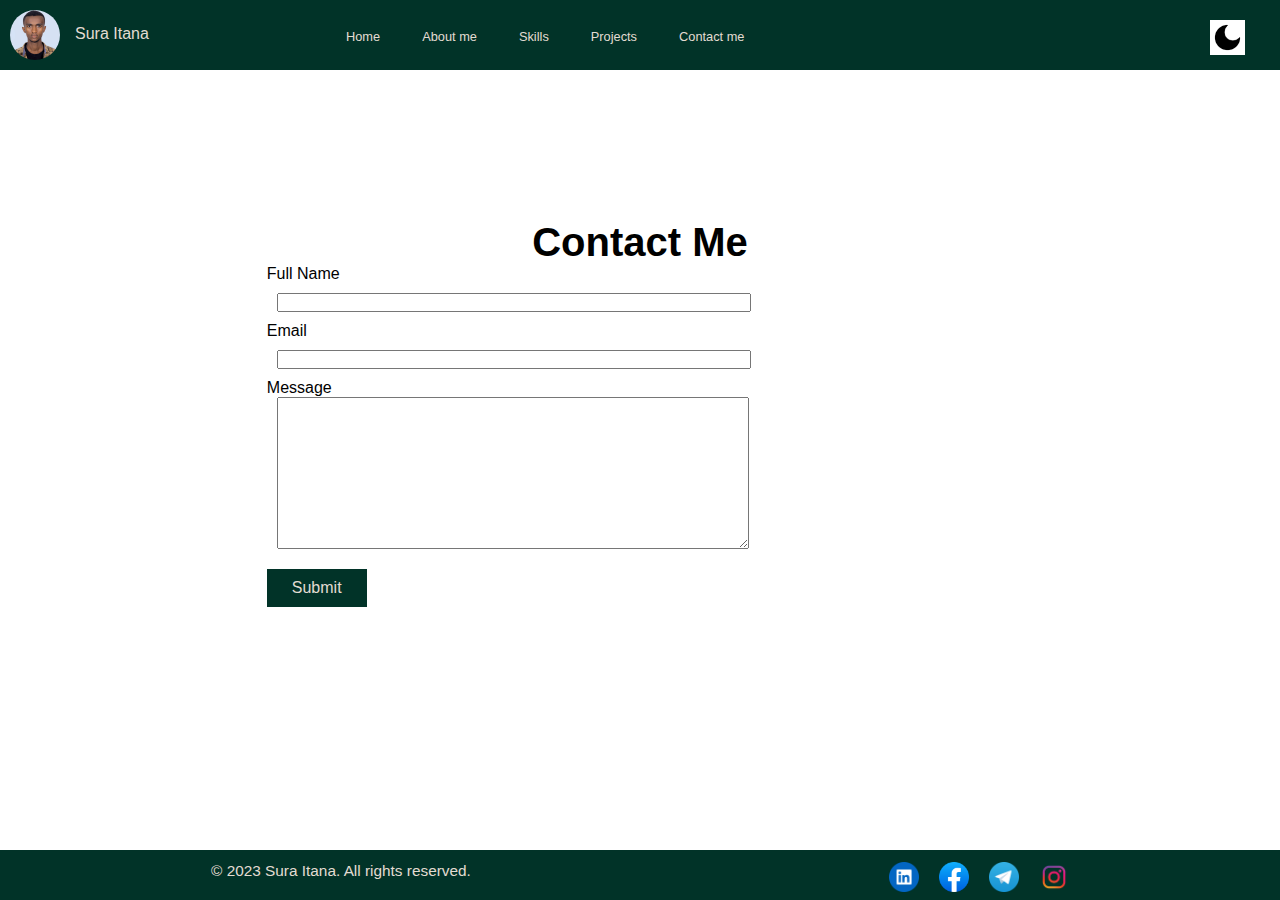
==== Contact.html @ 055277bd "publish" ====
<!DOCTYPE html>
<html lang="en">

<head>
    <meta charset="UTF-8">
    <meta name="viewport" content="width=device-width, initial-scale=1.0">
    <title>Contact</title>
    <link rel="stylesheet" href="css/styles.css">
    <script src="js/myjs.js" defer></script>
</head>

<body>
    <header>
        <div id="mylogo">
            <img id='logo' src="images/Screenshot_20221011-222046_Lightroom(1).jpg" alt="logo">
            <p>Sura Itana</p>
        </div>


        <nav id="navigation">
            <div>
                <div class="Normal-menu">
                    <a href="index.html">Home</a>
                    <a href="about.html">About me</a>
                    <a href="skills.html">Skills</a>
                    <a href="projects.html">Projects</a>
                    <a href="contact.html">Contact me</a>
                </div>
                <div class="dropdown">
                    <a href="index.html">Home</a>
                    <div class="dropdown-menu">
                        <a href="about.html">About me</a>
                        <a href="skills.html">Skills</a>
                        <a href="projects.html">Projects</a>
                        <a href="contact.html">Contact me</a>
                    </div>
                </div>


            </div>
        </nav>
        <div id="ni">
            <button id="NightMode"><img src="images/icons/darkmodepng.png" alt="NightMode"></button>
            <button id="BrightMode"><img src="images/icons/brightModepng.png" alt="BrightMode"></button>
        </div>




    </header>
    <main class="contact">
        <h1>Contact Me</h1>
        <form id="contactForm">
            <p>Full Name</p>
            <input type="text" name="name">
            <p>Email</p>
            <input type="email" name="email">
            <p>Message</p>
            <textarea name="message" id="message" cols="30" rows="10"></textarea>
            <button id="submit" onclick="sendEmail(event)">Submit</button>
        </form>
    </main>
    <footer>
        <div class="social-media">
            <a href="https://www.linkedin.com/in/surraa-i/"><img src="images/icons/inkedin.png" alt="LinkedIn"></a>
            <a href="https://www.facebook.com/sura.itana.1"><img src="images/icons/2021_Facebook_icon.svg.png" alt="Facebook"></a>
            <a href="https://t.me/surraa777"><img src="images/icons/Telegram_logo.svg.png" alt="telegram"></a>
            <a href="https://www.instagram.com/suraitana/"><img src="images/icons/instagram.png" alt="Instagram"></a>

        </div>
        <p>&copy; 2023 Sura Itana. All rights reserved.</p>
    </footer>
</body>

</html>
---- css/styles.css ----
:root {
    --bright: #e3dcd2;
    --orange: #cc8b65;
    --dark-blue: #013328;
    --dark-black: #100c0d;
}


/* Bright mode styles */

body.bright-mode {
    background-color: #fff;
    color: #111;
}

#navigation.bright-mode a {
    color: #111;
}

#navigation.bright-mode a:hover {
    background-color: #111;
    color: #fff;
}

header.bright-mode {
    background-color: #f1f1f1;
}

footer.bright-mode {
    background-color: #f1f1f1;
}


/* Night mode styles */

body.night-mode {
    background-color: #111;
    color: #fff;
}

#navigation a {
    color: #fff;
}

#navigation a:hover {
    background-color: #fff;
    color: #111;
}

header {
    background-color: #333;
}

footer {
    background-color: #333;
}

* {
    margin: 0;
    padding: 0;
    font-family: Arial, Helvetica, sans-serif;
}


/*Home page*/

#mylogo {
    display: flex;
    margin: 10px;
    float: left;
}

#mylogo img {
    margin-top: 0;
}

#mylogo p {
    color: var(--orange);
    margin-top: 15px;
    display: none;
}

#logo {
    width: 50px;
    height: 50px;
    border-radius: 50%;
}

#navigation {
    text-align: center;
    position: relative;
}

#navigation a {
    margin-top: 15px;
    list-style: none;
    margin-left: 10px;
    display: block;
    float: left;
    position: relative;
}

#navigation a {
    text-decoration: none;
    color: var(--bright);
    text-align: center;
    padding: 14px 16px;
    display: block;
}

#navigation a:hover {
    background-color: var(--bright);
    color: var(--dark-black);
}

#navigation a:active {
    background-color: var(--orange);
    color: #100c0d;
}

header button {
    float: right;
    margin: 10px;
}

header button img {
    width: 35px;
    height: 35px;
}

#BrightMode {
    display: none;
}

header {
    width: 100%;
    height: 70px;
    background-color: var(--dark-blue);
    margin-bottom: 30px;
}

.wh {
    color: azure;
}

#banner h2 {
    font-size: 40px;
    margin-bottom: 50px;
}

#navigation .dropdown {
    display: block;
}

.Normal-menu {
    display: none;
}

#navigation .dropdown-menu {
    display: none;
    position: absolute;
    background-color: var(--dark-blue);
}

#navigation div.dropdown:hover>div.dropdown-menu {
    margin-left: 60px;
    margin-top: 60px;
    display: flex;
    flex-direction: column;
}


/*#navigation .dropdown-menu a {
    display: block;
}*/

#navigation .dropdown-menu a {
    display: block;
    color: var(--bright);
    text-decoration: none;
    width: max-content;
}

#navigation .dropdown-menu a:hover {
    background-color: var(--bright);
    color: var(--dark-black);
}


/*banner....*/

footer a img {
    width: 30px;
    height: 30px;
}

footer {
    margin-top: 10px;
    box-sizing: border-box;
    height: 50px;
    background-color: var(--dark-blue);
    display: flex;
    flex-direction: row-reverse;
    justify-content: space-around;
    flex-wrap: nowrap;
    padding: 12px;
    width: 100%;
    position: fixed;
    left: 0px;
    bottom: 0px;
}

footer p {
    color: var(--bright);
    font-size: 10px;
}

.social-media a {
    margin-left: 20px;
}

.social-media {
    display: flex;
    flex-wrap: nowrap;
}

#banner {
    padding-top: 300px;
    max-width: 100%;
    height: 700px;
    background-image: url('/src/images/Screenshot_20220704-215740_Lightroom.jpg');
    background-repeat: no-repeat;
    background-position: right;
    text-align: center;
}

#banner h1 {
    color: var(--orange);
    font-size: 100px;
}

button:hover {
    color: white;
}

button {
    background-color: var(--dark-blue);
    /* Green */
    border: none;
    color: var(--bright);
    padding: 10px 25px;
    text-align: center;
    text-decoration: none;
    display: inline-block;
    font-size: 16px;
}

button:hover {
    border: 2px solid yellow;
}

.Buttons {
    margin: 10px 100px;
}

main h1 {
    font-size: 40px;
    text-align: center;
}

aside p {
    margin: 10px 20px;
}

#aboutImg {
    max-width: 100%;
    display: none;
}

.skillsImg img {
    width: 80px;
    height: 100px;
    margin: 10px;
}

.skills {
    width: 100%;
    max-height: 500px;
    text-align: center;
    margin: 40px 0;
}

.skillsImg {
    margin: 30px auto;
    width: 300px;
    display: flex;
    flex-wrap: wrap;
    justify-content: center;
    align-items: center;
}

.contact {
    width: 300px;
    height: max-content;
    margin: 150px auto;
}

.contact input {
    width: 280px;
    margin: 10px;
}

.contact #message {
    width: 280px;
    overflow-wrap: normal;
    margin-left: 10px;
}

#projects {
    text-align: center;
}

#projects p {
    margin-top: 10px;
    margin-bottom: 30px;
    width: fit-content;
}

#projects img {
    max-width: 100%;
}

#contactForm {
    margin-left: 6vw;
}


/*tablets*/

@media screen and (min-width:481px) {
    header {
        display: grid;
        grid-template-columns: 2fr 5fr 1fr;
    }
    #navigation {
        display: inline-block;
        justify-content: space-around;
    }
    .dropdown {
        display: none;
        pointer-events: none;
    }
    #navigation .dropdown a {
        display: none;
    }
    .Normal-menu {
        display: flex;
        flex-shrink: 1;
        font-size: 1.2vw;
    }
    .hm {
        width: 100px;
        float: left;
    }
    .skillsImg {
        margin: 30px auto;
        width: 500px;
        height: auto;
        display: flex;
        flex-wrap: wrap;
        justify-content: center;
        align-items: center;
        gap: 2%;
    }
    .ProjectsContainer div {
        width: 45%;
        margin: 2%;
    }
    .ProjectsContainer {
        display: flex;
        flex-wrap: wrap;
    }
    .ProjectsContainer img {
        max-width: 100%;
        height: auto;
    }
    .aboutme-wrapper {
        display: flex;
        margin: 20px;
        justify-content: space-around;
        flex-wrap: wrap;
    }
    #aboutImg {
        display: block;
        max-width: 50vw;
    }
    .aboutme aside {
        max-width: 45%;
        font-size: 1.5vw;
    }
    .aboutme-wrapper {
        display: flex;
        flex-basis: auto;
    }
    .contact {
        width: 480px;
        height: max-content;
        margin: 150px auto;
    }
    .contact input {
        width: 470px;
        margin: 10px;
    }
    .contact #message {
        min-width: 470px;
        overflow-wrap: normal;
        margin-left: 10px;
    }
    footer p {
        color: var(--bright);
        font-size: 1.5vw;
    }
}


/*desktop*/

@media screen and (min-width:769px) {
    .Normal-menu {
        display: flex;
        flex-shrink: 1;
        font-size: 1vw;
    }
    footer p {
        color: var(--bright);
        font-size: 1.2vw;
    }
    #mylogo p {
        color: var(--bright);
        margin-top: 15px;
        margin-left: 15px;
        display: block;
    }
    .dropdown {
        display: none;
        pointer-events: none;
    }
    .dropdown-menu {
        display: none;
    }
    .contact {
        width: 900px;
        height: 500px;
    }
    #message {
        display: block;
        margin-bottom: 20px;
    }
    .ProjectsContainer div {
        width: 27%;
        margin: 2%;
    }
    .ProjectsContainer {
        display: flex;
    }
    .ProjectsContainer img {
        max-width: 100%;
        height: auto;
    }
}


/*mobile landscape*/

@media screen and (orientation: landscape) and (min-width:320px) and (max-width:769px) {
    #projects {
        text-align: center;
        margin: 10px 5%;
    }
    #projects div {
        display: block;
        width: 90%;
        margin: 10px auto;
    }
    #projects p {
        margin-top: 10px;
        margin-bottom: 30px;
        width: fit-content;
    }
    #projects img {
        max-width: 100%;
    }
    .skills {
        margin: 10% auto;
        width: 700px;
    }
    .skillsImg {
        margin: 30px auto;
        width: 700px;
        height: auto;
        display: flex;
        flex-wrap: wrap;
        justify-content: center;
        align-items: center;
        gap: 2%;
    }
}
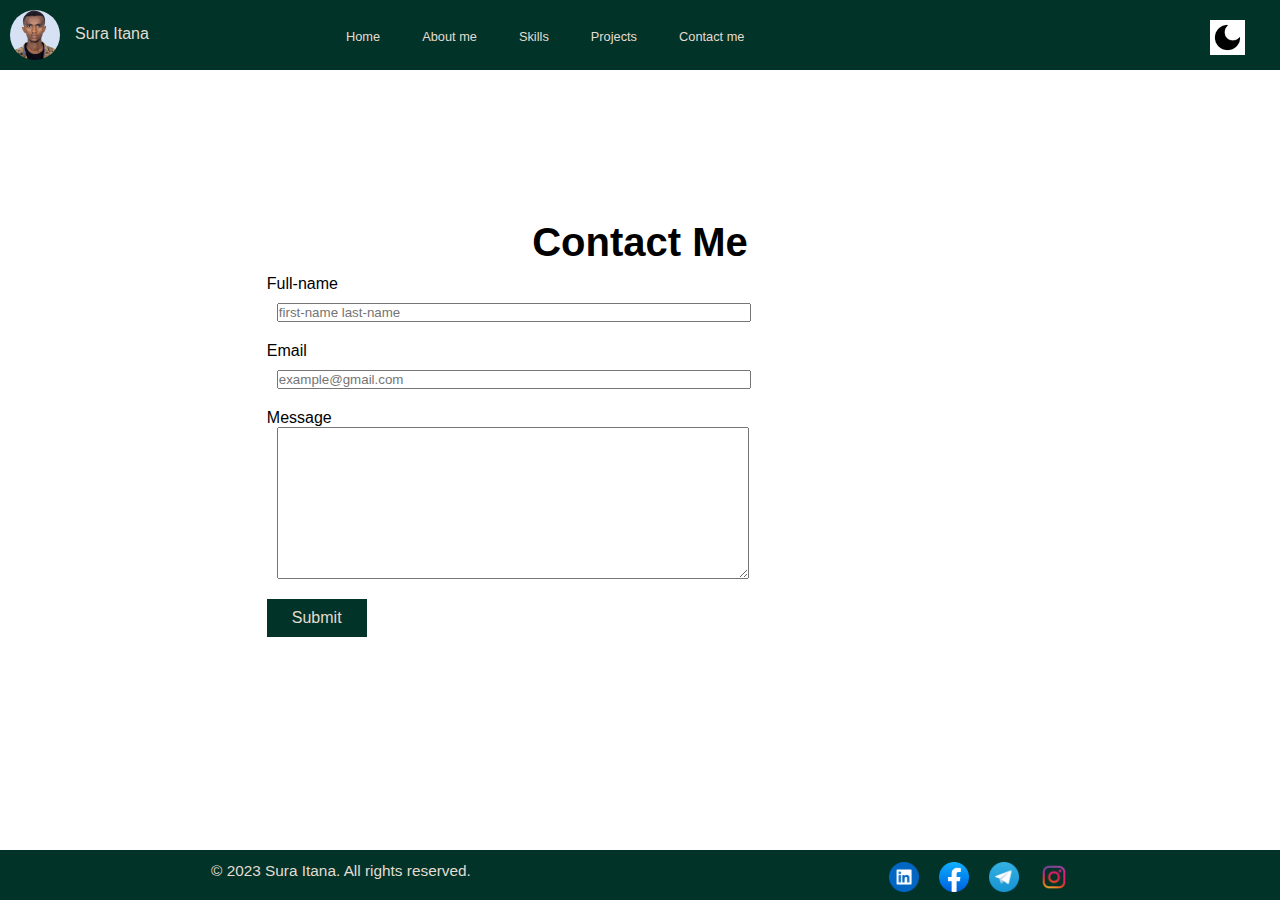
==== commit 66eba91e: "published" ====
--- a/Contact.html
+++ b/Contact.html
@@ -51,11 +51,11 @@
     <main class="contact">
         <h1>Contact Me</h1>
         <form id="contactForm">
-            <p>Full Name</p>
-            <input type="text" name="name">
-            <p>Email</p>
-            <input type="email" name="email">
-            <p>Message</p>
+            <label for="fullname">Full-name</label>
+            <input type="text" id="fullname" name="name" placeholder="first-name last-name">
+            <label for="email">Email</label>
+            <input type="email" id="email" name="email" placeholder="example@gmail.com">
+            <label for="message">Message</label>
             <textarea name="message" id="message" cols="30" rows="10"></textarea>
             <button id="submit" onclick="sendEmail(event)">Submit</button>
         </form>
--- a/css/styles.css
+++ b/css/styles.css
@@ -228,10 +228,15 @@
     padding-top: 300px;
     max-width: 100%;
     height: 700px;
-    background-image: url('/src/images/Screenshot_20220704-215740_Lightroom.jpg');
+    background-image: url('/images/Screenshot_20220704-215740_Lightroom.jpg');
     background-repeat: no-repeat;
     background-position: right;
     text-align: center;
+}
+
+label {
+    display: block;
+    margin-top: 10px;
 }
 
 #banner h1 {
@@ -299,6 +304,10 @@
     align-items: center;
 }
 
+#skillsbtn {
+    margin-bottom: 100px;
+}
+
 .contact {
     width: 300px;
     height: max-content;
